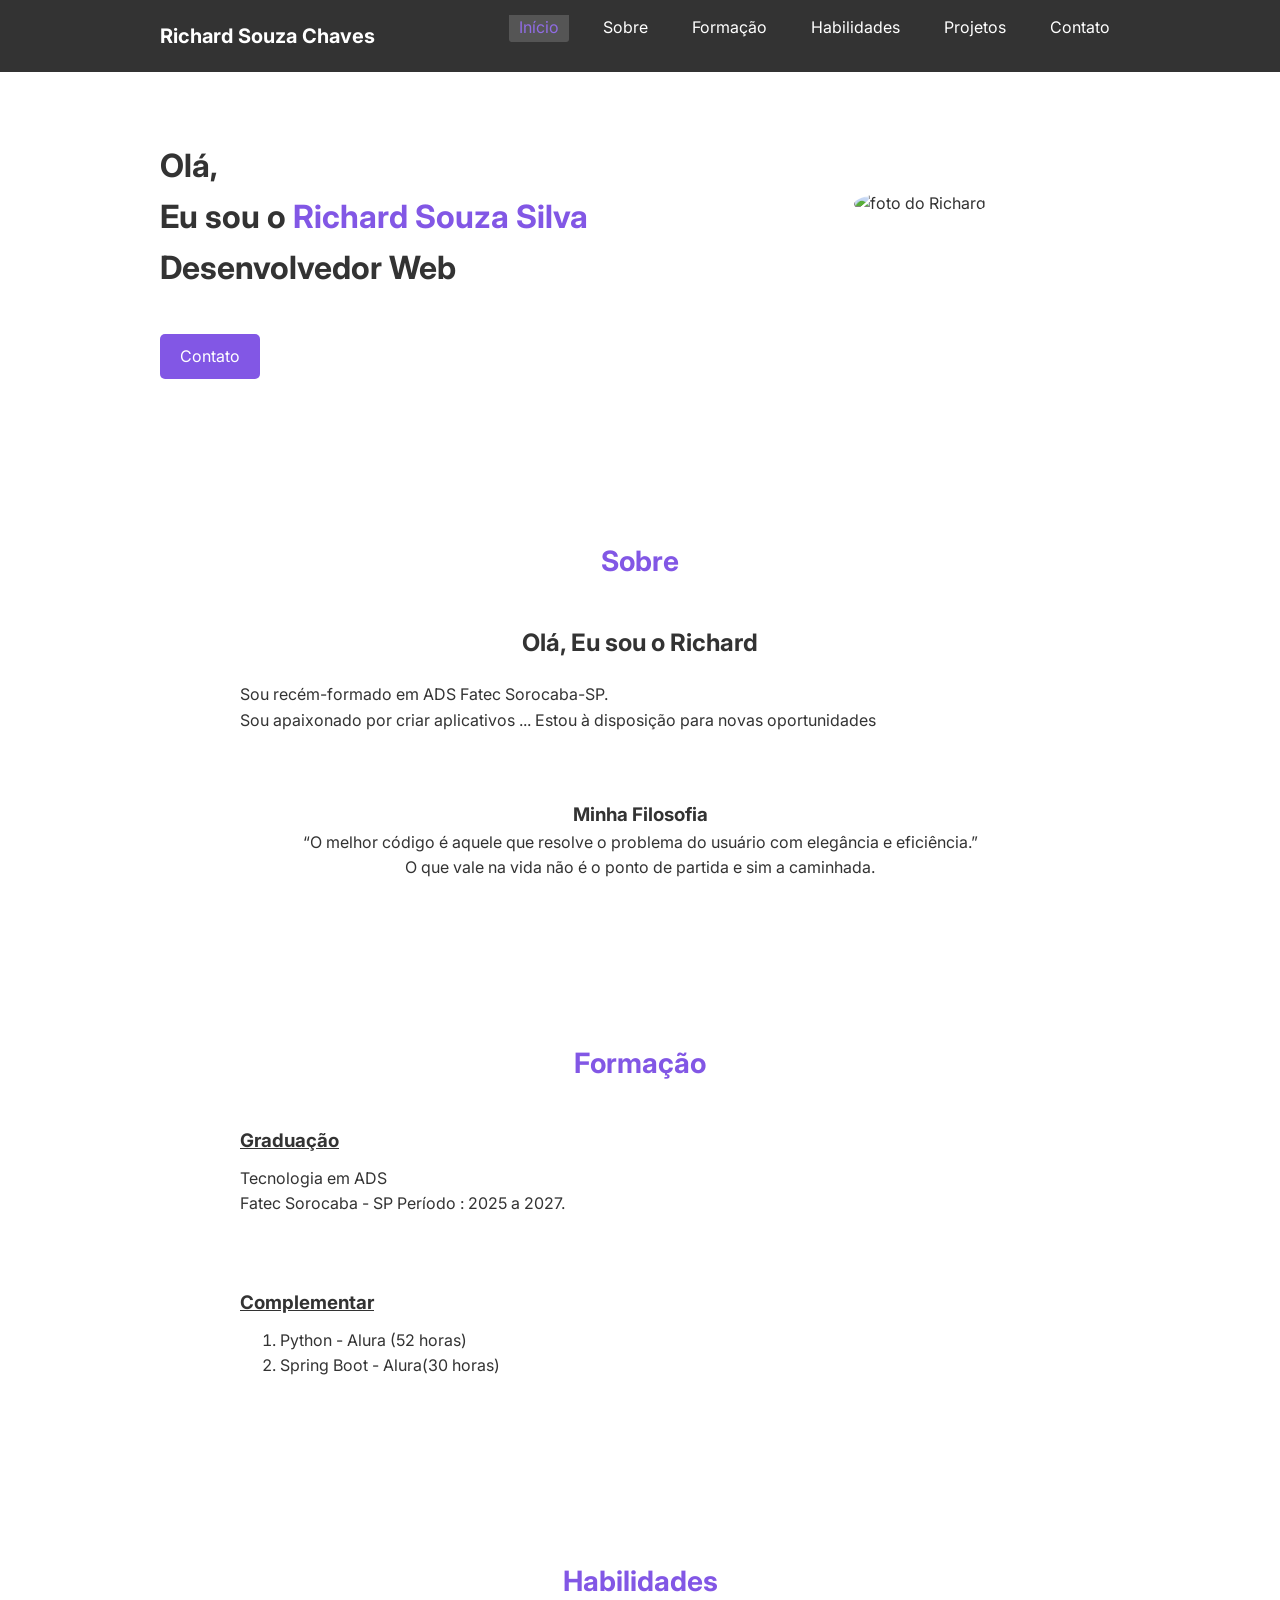
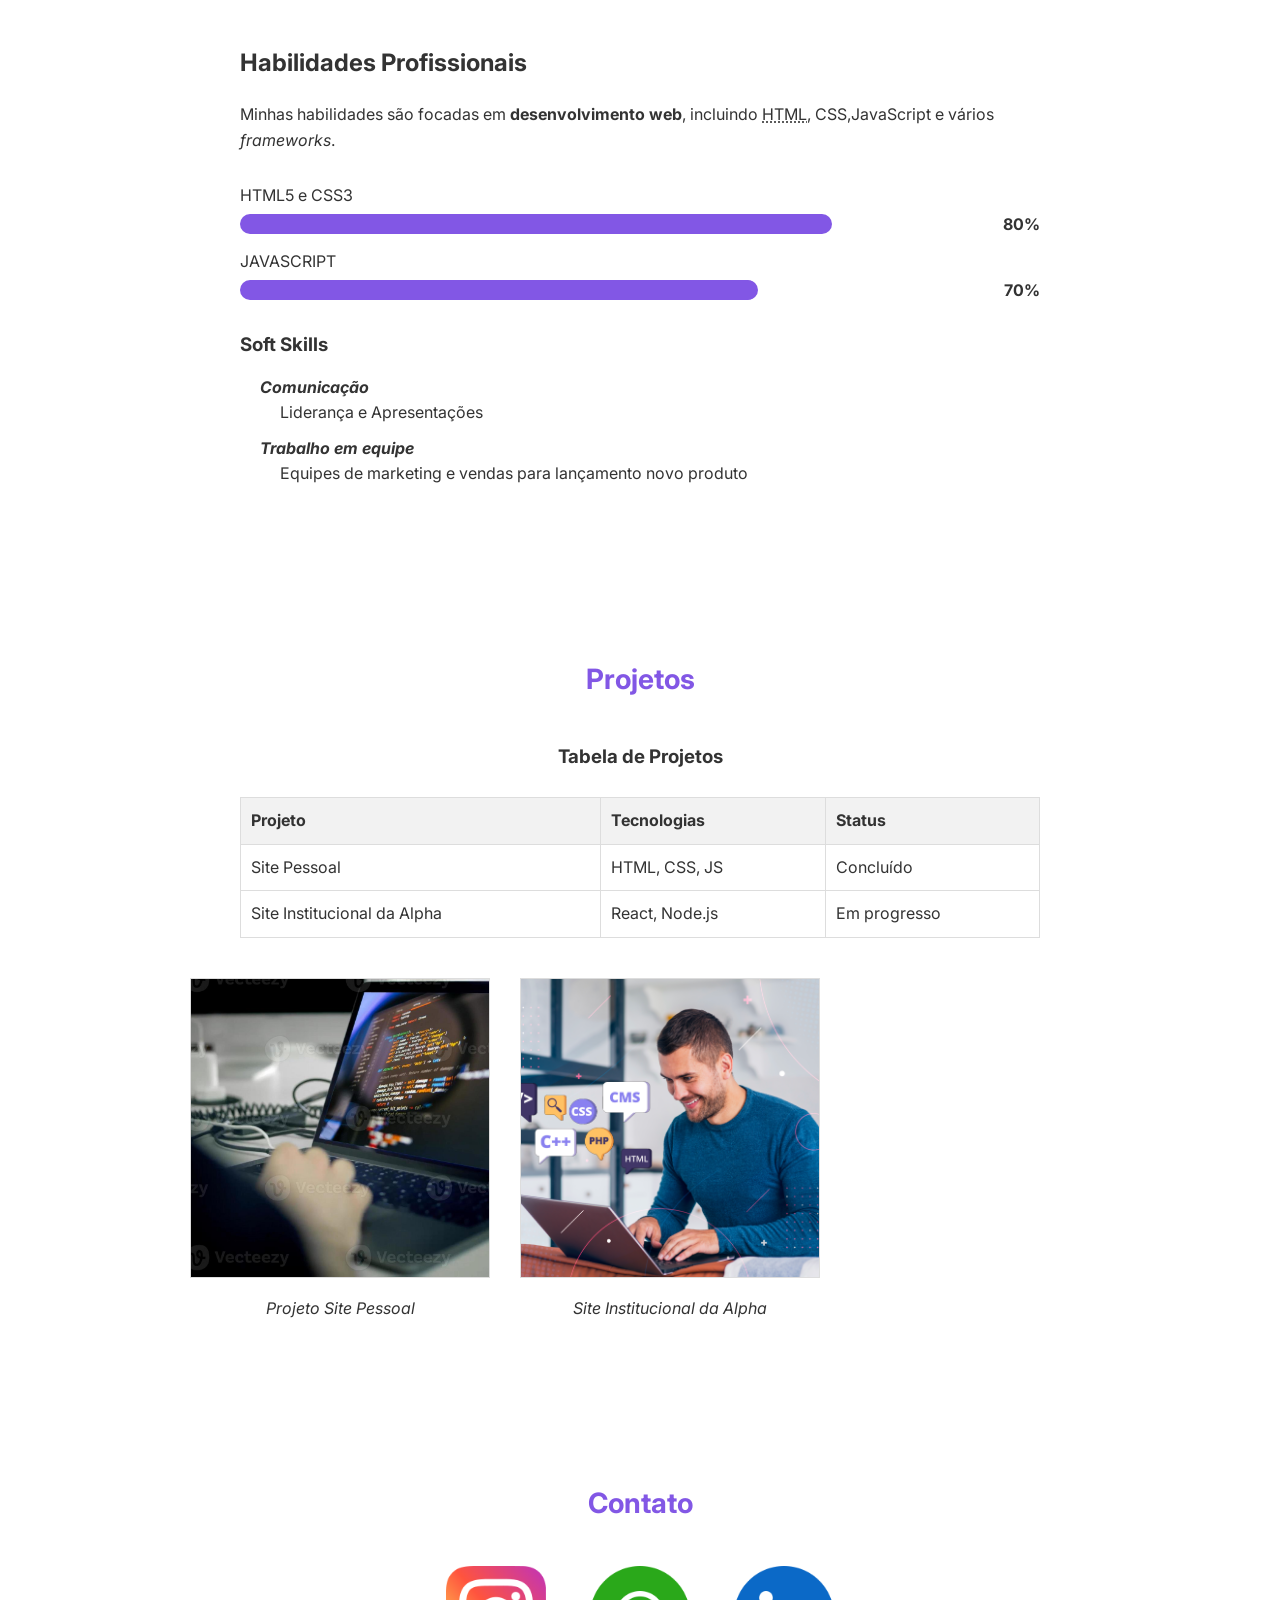
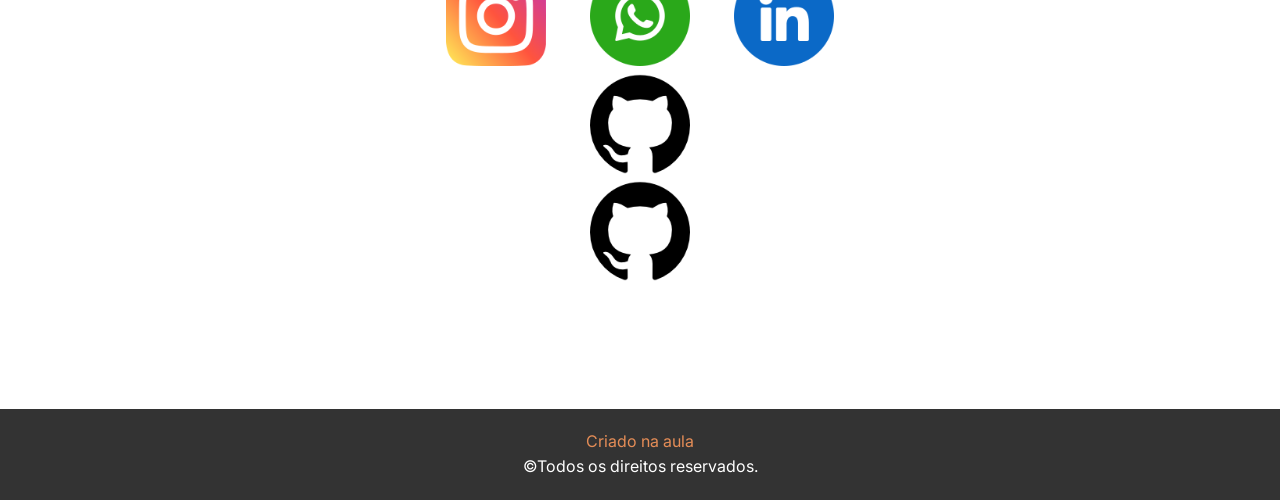
==== index.html @ feae77a3 "Primeiro commit do portfólio" ====
<!DOCTYPE html>

<html lang="pt-br">

<head>
    <meta charset="UTF-8">
    <meta name="viewport" content="width=device-width,
     initial-scale=1.0">
    <meta name="author" content="Richard Souza Chaves">
    <meta name="description" content="Portfólio de 
    Richard Souza Chaves, desenvolvedor web.">
    <meta name="keywords" content="Desenvolvedor, 
      Web, HTML, CSS, JavaScript,
     Portfólio, Richard Souza Chaves">

   <link rel="stylesheet" href=".\styles\style.css">

   
    <title>Richard Souza Chaves Desenvolvedor Web</title>
</head>

<body>
    <header class="header-1">
        <nav class="nav bd-grid">
            <div>
                <a href="#home" class="nav-logo">
                    Richard Souza Chaves</a>
            </div>

            <div class="nav-menu" id="nav-menu">
                <ul class="nav-list">
                    <li class="nav-item"><a href="#home"
                        class="nav-link active">
                            Início</a></li>
                    <li class="nav-item"><a href="#about" 
                        class="nav-link">
                            Sobre</a></li>
                    <li class="nav-item"><a 
                        href="#formation" class="nav-link">
                            Formação</a></li>
                    <li class="nav-item"><a href="#skills" 
                        class="nav-link">
                            Habilidades</a></li>
                    <li class="nav-item"><a href="#projects" 
                        class="nav-link">
                            Projetos</a></li>
                    <li class="nav-item"><a href="#contact" 
                        class="nav-link">
                            Contato</a></li>
                </ul>
            </div>
        </nav>
    </header>

    <main>
        <section class="home bd-grid" id="home">
            <div class="home-data">
                <h1 class="home-title">Olá, <br>
                    Eu sou o
                    <span class="home-title-color">
                        Richard Souza
                        Silva</span><br>Desenvolvedor
                         Web
                </h1>
                <a href="#contact" class="button">Contato</a>
            </div>

            <div class="home-img">
                <br> <br>
                <img src="./images/profile.png" 
                width="300" height="300" 
                alt="foto do Richard" title="Richard" />
            </div>
        </section>

        <section class="about section" id="about">
            <h2 class="section-title">Sobre</h2>
            <div class="about-container bd-grid">
                <div>
                    <h2 class="about-subtitle">Olá,
                        Eu sou o Richard</h2>
                    <p class="about-text">
                        Sou recém-formado em ADS
                         Fatec Sorocaba-SP.
                        <br>
                        Sou apaixonado por criar 
                        aplicativos ...
                        Estou à disposição para novas 
                        oportunidades
                    </p>

                    <br><br>
                    <h3>Minha Filosofia</h3>
                    <q>O melhor código é aquele que resolve o
                        problema do usuário com elegância 
                        e eficiência.</q>
                    <blockquote 
                    cite="https://www.seulink.com">
                        O que vale na vida não é o ponto 
                        de partida e sim
                        a caminhada.
                    </blockquote>
                </div>
            </div>
        </section>

        <section class="formation section" id="formation">
            <h2 class="section-title">Formação</h2>
            <div class="formation-container bd-grid">
                <h3><u>Graduação</u></h3>
                <p> Tecnologia em ADS <br>
                    Fatec Sorocaba - SP
                    Período : 2025 a 2027. </p>
                <br>
                <br>
                <h3><u>Complementar</u></h3>
                <ol>
                    <li>Python - Alura (52 horas)</li>
                    <li>Spring Boot - Alura(30 horas)</li>
                </ol>
            </div>
        </section>

        <section class="skills section" id="skills">
            <h2 class="section-title">Habilidades</h2>
            <div class="skills-container bd-grid">
                <div>
                    <h2 class="skills-subtitle">
                        Habilidades Profissionais</h2>
                    <p class="skills-text">
                        Minhas habilidades são focadas em       
                               <strong>desenvolvimento</strong>
                        <b>web</b>,
                        incluindo <abbr title="HyperText
                         Markup Language">HTML</abbr>,
                        CSS,JavaScript e vários
                        <i>frameworks</i>.
                    </p>
                    <div class="skills-data">
                        <div class="skills-names">
                            <p>HTML5 e CSS3</p>
                        </div>
                        <div class="skills-bar skills-html">
                        </div> 
                        <!-- VERIFICAR -->
                        <div>
                            <span class="skills-percentage">80%
                                </span>
                        </div>
                    </div>

                    <div class="skills-data">
                        <div class="skills-names">
                            <p>JAVASCRIPT</p>
                        </div>
                        <div class="skills-bar skills-js"></div>
                        <div>
                            <span class="skills-percentage">70%</span>
                        </div>
                    </div>

                    <h3>Soft Skills</h3>
                    <dl>
                        <dt><em>Comunicação</em></dt>
                        <dd> Liderança e Apresentações</dd>
                        <dt><em>Trabalho em equipe</em></dt>
                        <dd>Equipes de marketing e vendas para
                            lançamento novo produto</dd>
                    </dl>
                </div>
            </div>
        </section>

        <section class="projects section" id="projects">
            <h2 class="section-title">Projetos</h2>
            <div class="projects-text">
                <h3>Tabela de Projetos</h3>
                <br>
                <table class="projects-table">
                    <thead>
                        <tr>
                            <th>Projeto</th>
                            <th>Tecnologias</th>
                            <th>Status</th>
                        </tr>
                    </thead>
                    <tbody>
                        <tr>
                            <td>Site Pessoal</td>
                            <td>HTML, CSS, JS</td>
                            <td>Concluído</td>
                        </tr>
                        <tr>
                            <td>Site Institucional da Alpha</td>
                            <td>React, Node.js</td>
                            <td>Em progresso</td>
                        </tr>
                    </tbody>
                </table>
            </div>

            <div class="projects-container bd-grid">
                <div class="projects-img">
                    <figure>
                        <a href="seu endereco git" 
                        target="_blank">
                            <img src="./images/project-1.jpg"
                             alt="" width="300" height="300">
                        </a>
        <figcaption>Projeto Site Pessoal </figcaption>
                    </figure>
                </div>
                <div class="projects-img">
                    <figure>
                        <a href="seu endereco git"
                         target="_blank">
                            <img src="./images/project-2.jpg" 
                            alt="" width="300" height="300">
                        </a>
              <figcaption>Site Institucional da Alpha </figcaption>
                    </figure>
                </div>
            </div>
        </section>

        <section class="contact section" id="contact">
            <h2 class="section-title">Contato</h2>
            <div class="contact-container bd-grid">

                <a href="seu endereco insta/">
                    <img src="./images/insta.png" width="100" 
                    height="100" alt="logo do instagram"></a>

                <a href="https://wa.me/551599999999">
                    <img src="./images/whatsapp.png" width="100"
                     height="100"></a>

                <a href="seu endereco linkedin">
                    <img src="./images/linkedin.png" width="100"
                     height="100"></a>

                <a href="https://github.com/Richardsilva123">
                    <img src="./images/github.png" width="100"
                     height="100"></a>
            </div>
               <a href="https://github.com/RichardSouza123">
                    <img src="./images/github.png" width="100"
                     height="100"></a>
        </section>
    </main>

    <footer>
        <p id="footer-title">Criado na aula </p>
        <p>&copy;Todos os direitos reservados. </p>
        
    </footer>

</body>

</html>
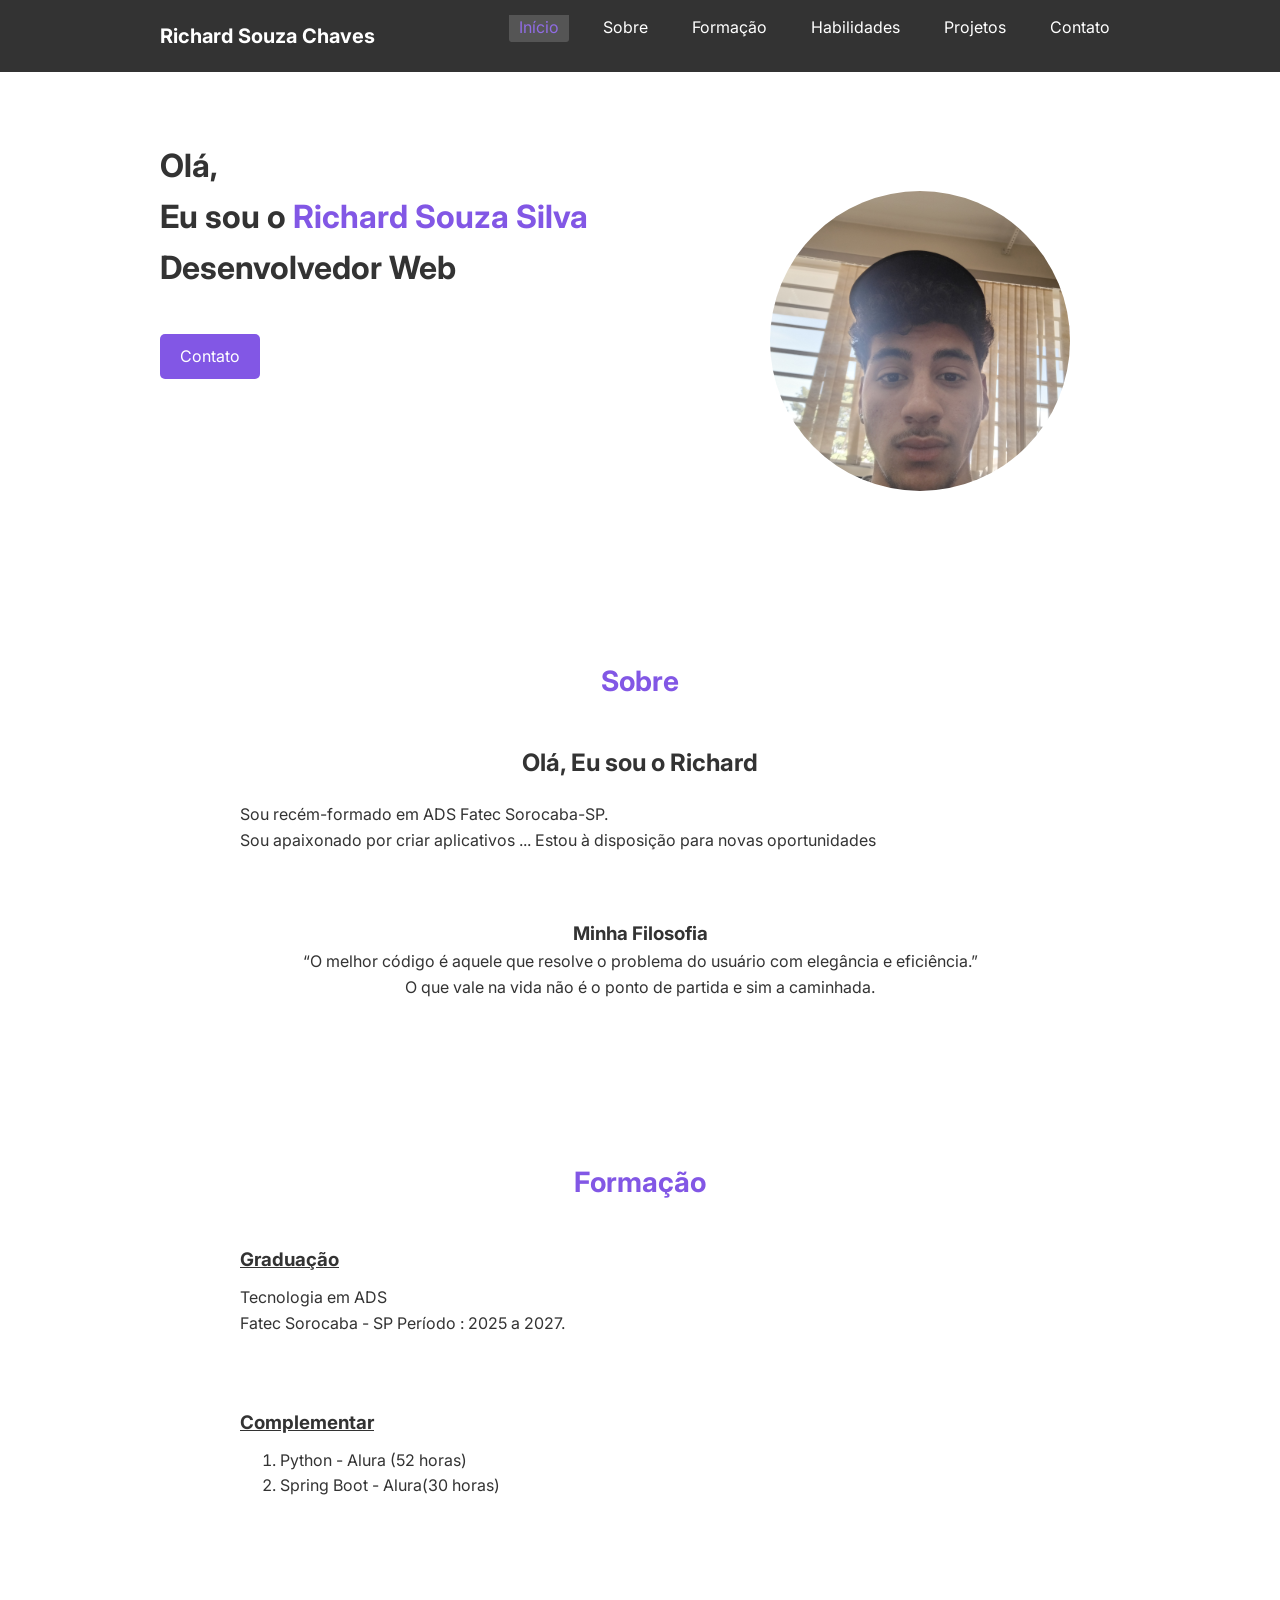
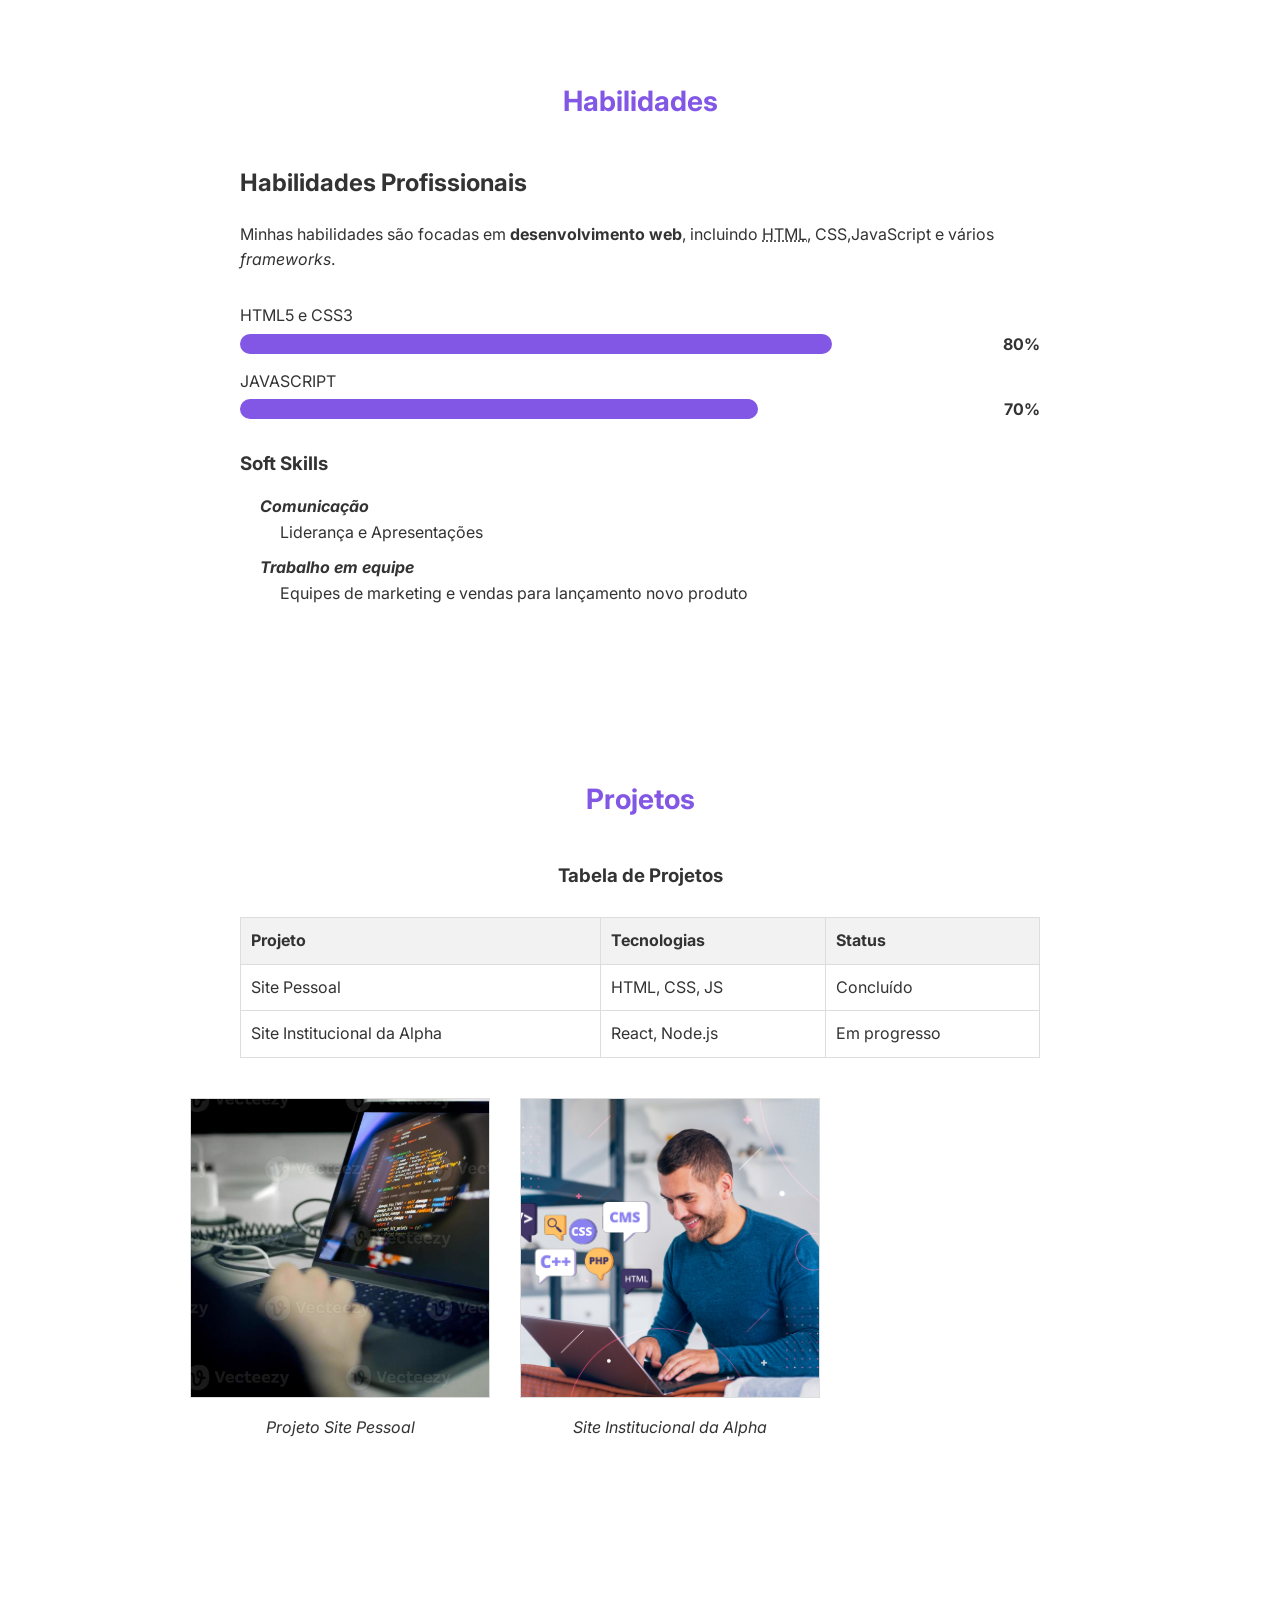
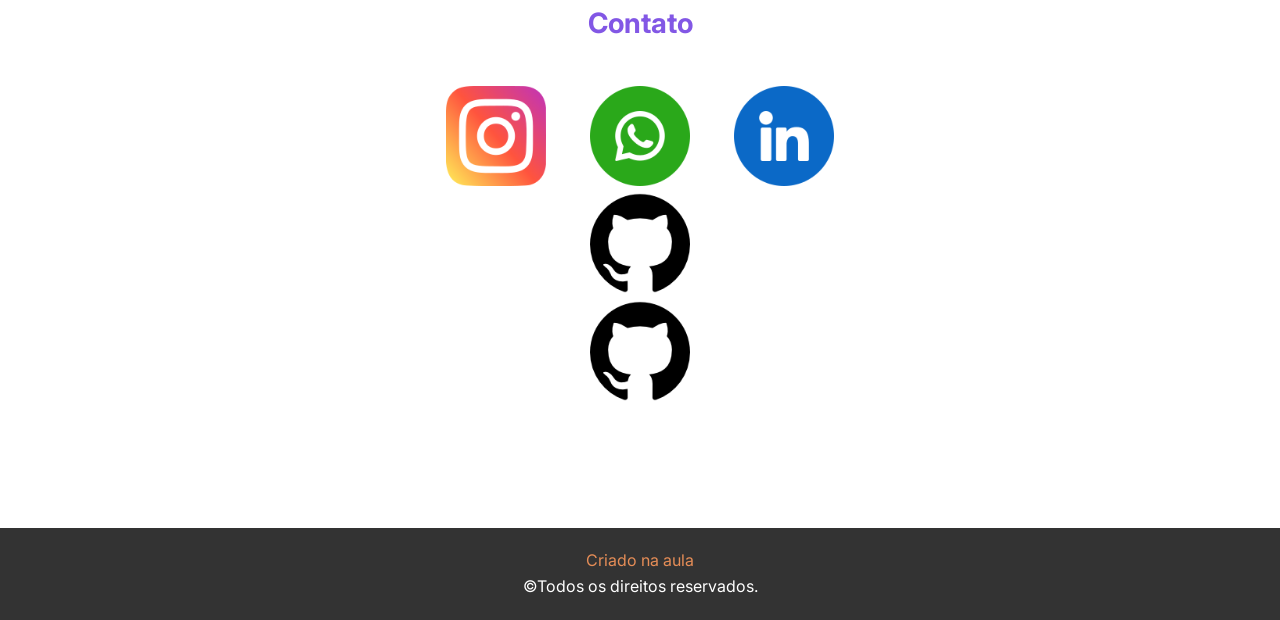
==== commit 1cdd1fd7: "Add root index.html redirect to Portifólio" ====
--- a/index.html
+++ b/index.html
@@ -1,3 +1,16 @@
+<!doctype html>
+<html lang="pt-BR">
+<head>
+  <meta charset="utf-8">
+  <meta name="viewport" content="width=device-width,initial-scale=1">
+  <title>Redirecionando…</title>
+  <meta http-equiv="refresh" content="0; url=/Portifólio/">
+  <script>location.replace('/Portifólio/');</script>
+</head>
+<body>
+  <p>Se não for redirecionado automaticamente, clique <a href="/Portifólio/">aqui</a>.</p>
+</body>
+</html>
 <!DOCTYPE html>
 
 <html lang="pt-br">
